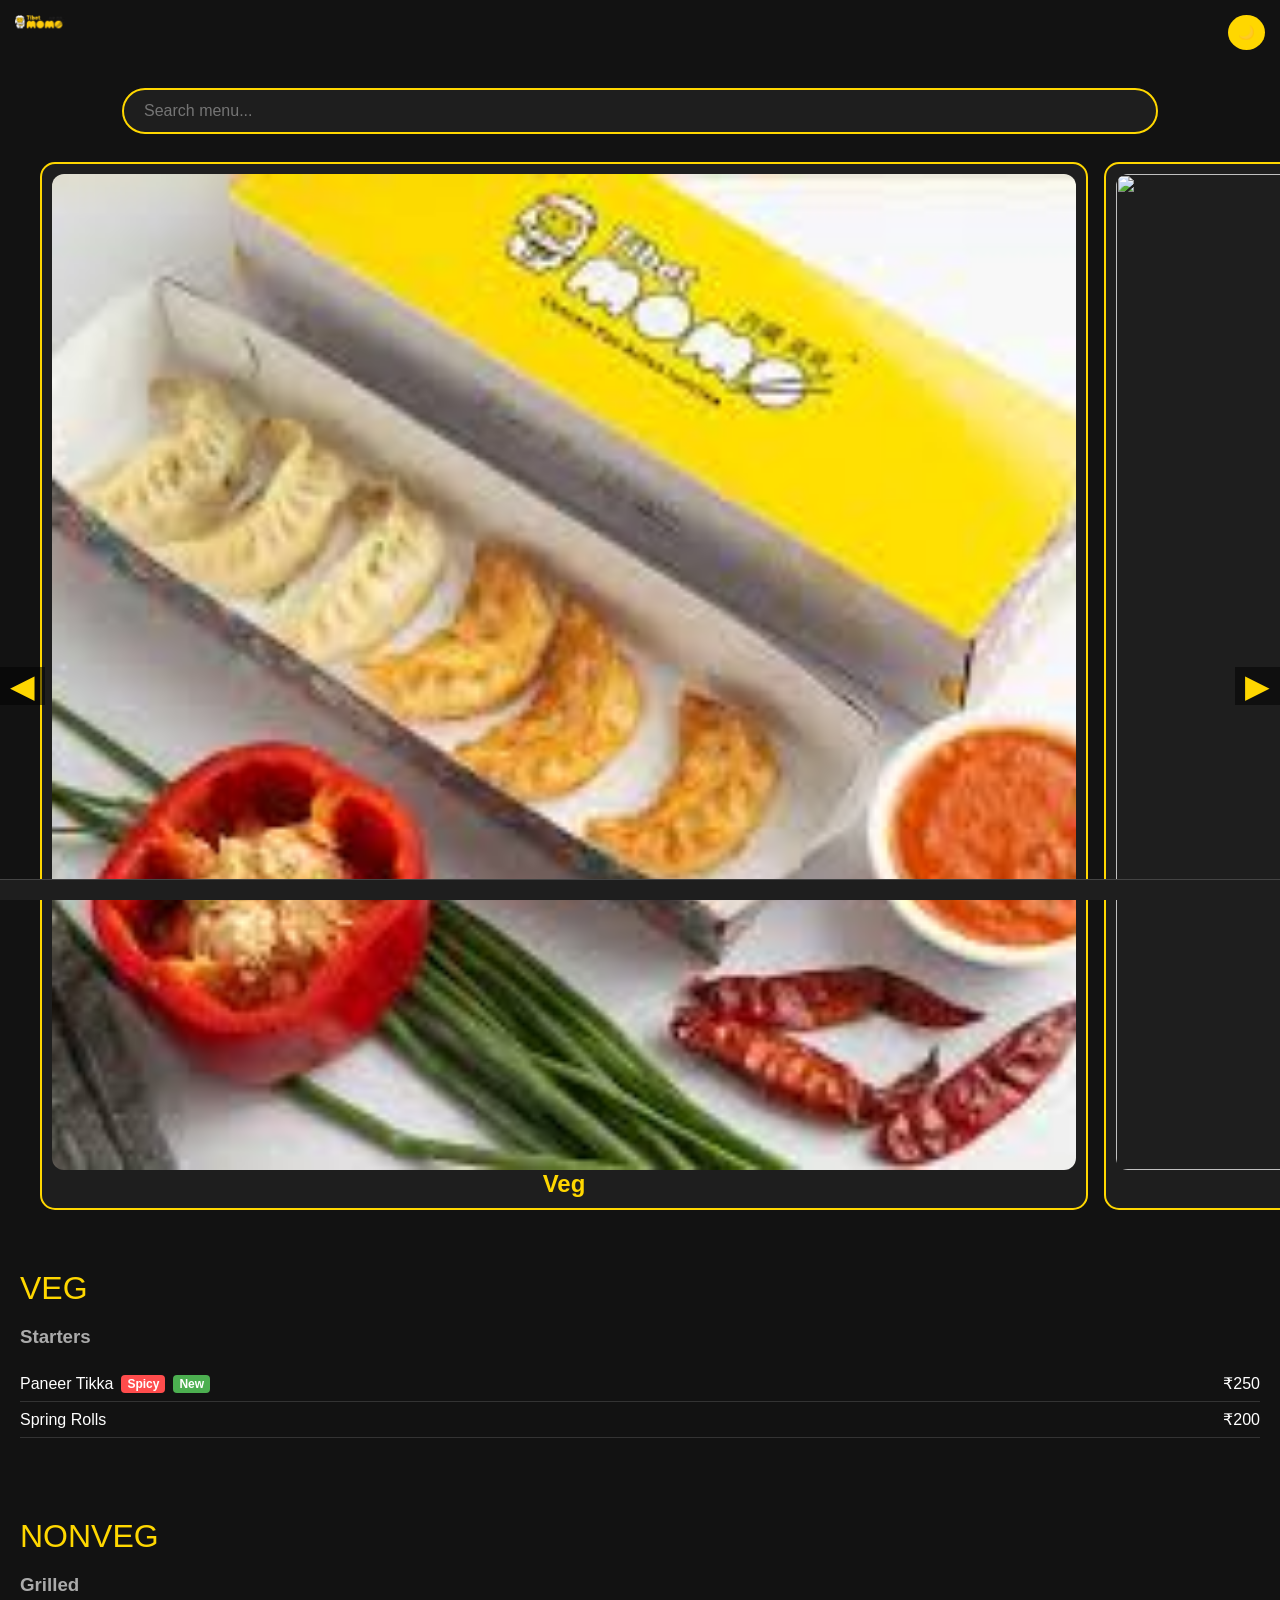
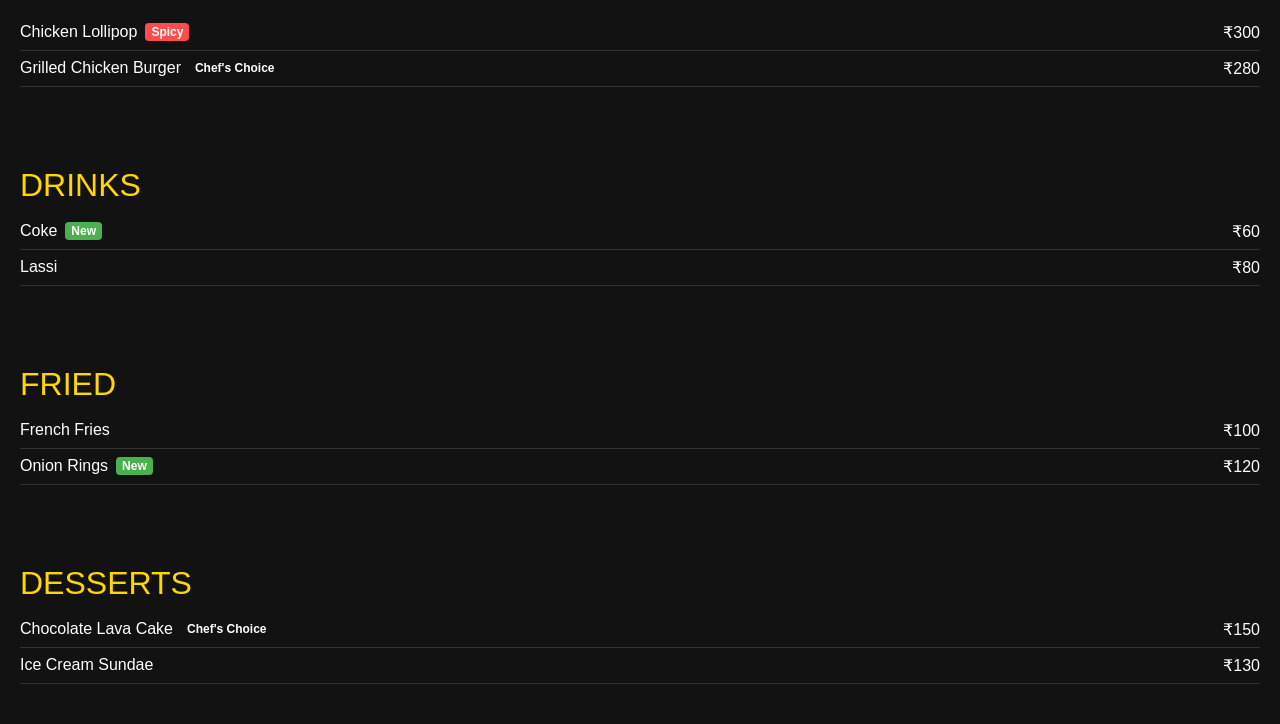
==== menu.html @ 3c0b153f "Add files via upload" ====
<!DOCTYPE html>
<html lang="en">
<head>
  <meta charset="UTF-8" />
  <meta name="viewport" content="width=device-width, initial-scale=1.0"/>
  <title>Dynamic Menu with Search & Badges</title>
  <style>
    :root {
      --gold: #ffd700;
      --dark: #121212;
      --light: #f0f0f0;
      --card-bg: #1e1e1e;
      --badge-spicy: #ff4c4c;
      --badge-new: #4caf50;
      --badge-special: #ff9800;
    }

    body {
      margin: 0;
      font-family: 'Segoe UI', sans-serif;
      background: var(--dark);
      color: #fff;
      transition: background 0.3s, color 0.3s;
    }

    body.light-mode {
      background: var(--light);
      color: #000;
    }

    .logo {
      position: fixed;
      top: 15px;
      left: 15px;
      width: 50px;
      z-index: 100;
    }

    .search-container {
      padding: 90px 20px 10px;
      text-align: center;
    }

    .search-input {
      padding: 12px 20px;
      border-radius: 30px;
      width: 80%;
      border: none;
      font-size: 1rem;
      background: #1e1e1e;
      color: #fff;
      outline: 2px solid var(--gold);
    }

    .search-input.light-mode {
      background: #fff;
      color: #000;
      outline: 2px solid #000;
    }

    .tile-nav {
      position: relative;
      display: flex;
      align-items: center;
      justify-content: center;
    }

    .arrow {
      background: rgba(0,0,0,0.5);
      border: none;
      color: var(--gold);
      font-size: 2rem;
      padding: 0 10px;
      cursor: pointer;
      position: absolute;
      top: 50%;
      transform: translateY(-50%);
      z-index: 10;
    }

    .arrow.left {
      left: 0;
    }

    .arrow.right {
      right: 0;
    }

    .category-tiles {
      display: flex;
      overflow-x: auto;
      scroll-snap-type: x mandatory;
      gap: 16px;
      padding: 20px 40px;
      box-sizing: border-box;
      scroll-behavior: smooth;
    }

    .tile {
      scroll-snap-align: center;
      width: 80vw;  /* Adjusted for responsive */
      height: 80vw; /* Keep square aspect ratio */
      flex: 0 0 auto;
      background: var(--card-bg);
      border: 2px solid var(--gold);
      border-radius: 15px;
      text-align: center;
      font-size: 1.5rem;
      font-weight: bold;
      color: var(--gold);
      cursor: pointer;
      padding: 10px;
      position: relative;
      display: flex;
      flex-direction: column;
      justify-content: center;
      align-items: center;
      overflow: hidden;
    }

    .tile img {
      width: 100%;
      height: 100%;
      object-fit: cover;  /* Ensures the image fills the entire tile */
      border-radius: 12px;
    }

    .tile:hover {
      transform: scale(1.02);
      box-shadow: 0 5px 20px rgba(255, 215, 0, 0.3);
    }

    .menu-section {
      padding: 40px 20px;
    }

    .section-title {
      font-size: 2rem;
      color: var(--gold);
      margin-bottom: 10px;
      text-transform: uppercase;
    }

    .menu-item {
      display: flex;
      justify-content: space-between;
      align-items: center;
      padding: 8px 0;
      border-bottom: 1px solid #333;
    }

    .item-name {
      display: flex;
      gap: 8px;
      flex-wrap: wrap;
    }

    .badge {
      font-size: 0.75rem;
      padding: 2px 6px;
      border-radius: 4px;
      color: #fff;
      font-weight: bold;
    }

    .badge.Spicy {
      background-color: var(--badge-spicy);
    }

    .badge.New {
      background-color: var(--badge-new);
    }

    .badge["Chef's Choice"] {
      background-color: var(--badge-special);
    }

    .footer {
      position: fixed;
      bottom: 0;
      width: 100%;
      background-color: var(--card-bg);
      color: var(--gold);
      display: flex;
      justify-content: space-around;
      align-items: center;
      padding: 10px 0;
      border-top: 1px solid #444;
      z-index: 1000;
    }

    .footer.light-mode {
      background-color: #f0f0f0;
      color: #000;
      border-top: 1px solid #ccc;
    }

    .footer i {
      font-size: 1.5rem;
    }

    /* Toggle button styles */
    .theme-toggle {
      position: fixed;
      top: 15px;
      right: 15px;
      background-color: var(--gold);
      border: none;
      border-radius: 50%;
      padding: 10px;
      cursor: pointer;
      z-index: 1000;
    }

  </style>
</head>
<body>

  <!-- Logo -->
  <img src="images/small-logo.png" alt="Logo" class="logo" />

  <!-- Theme Toggle Button -->
  <button class="theme-toggle" onclick="toggleTheme()">🌙</button>

  <!-- Search -->
  <div class="search-container">
    <input type="text" class="search-input" id="searchInput" placeholder="Search menu..." />
  </div>

  <!-- Category Tiles with Arrows -->
  <div class="tile-nav">
    <button class="arrow left" onclick="scrollTiles(-1)">&#9664;</button>
    <div class="category-tiles" id="categoryTiles"></div>
    <button class="arrow right" onclick="scrollTiles(1)">&#9654;</button>
  </div>

  <!-- Menu Sections -->
  <div id="menuSections"></div>

  <!-- Footer -->
  <div class="footer" id="footerBar">
    <div><i class="fas fa-home"></i></div>
    <div><i class="fas fa-question-circle"></i></div>
  </div>

  <script>
    const menuData = {
      veg: {
        Starters: [
          { name: "Paneer Tikka", price: 250, badges: ["Spicy", "New"], image: "images/veg.jpg" },
          { name: "Spring Rolls", price: 200, badges: [], image: "images/spring-rolls.jpg" }
        ]
      },
      nonveg: {
        Grilled: [
          { name: "Chicken Lollipop", price: 300, badges: ["Spicy"], image: "images/chicken-lollipop.jpg" },
          { name: "Grilled Chicken Burger", price: 280, badges: ["Chef's Choice"], image: "images/grilled-chicken-burger.jpg" }
        ]
      },
      drinks: {
        "": [
          { name: "Coke", price: 60, badges: ["New"], image: "images/coke.jpg" },
          { name: "Lassi", price: 80, badges: [], image: "images/lassi.jpg" }
        ]
      },
      fried: {
        "": [
          { name: "French Fries", price: 100, badges: [], image: "images/french-fries.jpg" },
          { name: "Onion Rings", price: 120, badges: ["New"], image: "images/onion-rings.jpg" }
        ]
      },
      desserts: {
        "": [
          { name: "Chocolate Lava Cake", price: 150, badges: ["Chef's Choice"], image: "images/chocolate-lava-cake.jpg" },
          { name: "Ice Cream Sundae", price: 130, badges: [], image: "images/ice-cream-sundae.jpg" }
        ]
      }
    };

    const tilesContainer = document.getElementById("categoryTiles");
    const sectionsContainer = document.getElementById("menuSections");

    // Create category tiles with images
    Object.keys(menuData).forEach(category => {
      const tile = document.createElement("div");
      tile.className = "tile";

      const img = document.createElement("img");
      const firstItem = menuData[category][Object.keys(menuData[category])[0]][0];
      img.src = firstItem.image || 'images/default.jpg';  // Default image if no image is available
      tile.appendChild(img);

      const text = document.createElement("span");
      text.textContent = category.charAt(0).toUpperCase() + category.slice(1);
      tile.appendChild(text);

      tile.onclick = () => scrollToSection(category);
      tilesContainer.appendChild(tile);
    });

    // Create menu sections
    Object.entries(menuData).forEach(([category, groups]) => {
      const section = document.createElement("div");
      section.className = "menu-section";
      section.id = category;

      const title = document.createElement("div");
      title.className = "section-title";
      title.textContent = category.toUpperCase();
      section.appendChild(title);

      Object.entries(groups).forEach(([sub, items]) => {
        if (sub) {
          const subEl = document.createElement("h3");
          subEl.textContent = sub;
          subEl.style.color = "#aaa";
          section.appendChild(subEl);
        }

        items.forEach(item => {
          const itemEl = document.createElement("div");
          itemEl.className = "menu-item";

          const nameEl = document.createElement("div");
          nameEl.className = "item-name";

          const itemName = document.createElement("span");
          itemName.textContent = item.name;
          nameEl.appendChild(itemName);

          if (item.badges && item.badges.length) {
            item.badges.forEach(badge => {
              const badgeEl = document.createElement("span");
              badgeEl.className = `badge ${badge}`;
              badgeEl.textContent = badge;
              nameEl.appendChild(badgeEl);
            });
          }

          const priceEl = document.createElement("span");
          priceEl.textContent = `₹${item.price}`;

          itemEl.appendChild(nameEl);
          itemEl.appendChild(priceEl);
          section.appendChild(itemEl);
        });
      });

      sectionsContainer.appendChild(section);
    });

    // Scroll to section
    function scrollToSection(id) {
      const el = document.getElementById(id);
      if (el) el.scrollIntoView({ behavior: 'smooth' });
    }

    // Arrows scroll
    function scrollTiles(dir) {
      const scrollAmount = window.innerWidth * 0.6;
      tilesContainer.scrollBy({ left: dir * scrollAmount, behavior: 'smooth' });
    }

    // Search filter
    document.getElementById("searchInput").addEventListener("input", e => {
      const query = e.target.value.toLowerCase();
      document.querySelectorAll(".menu-section").forEach(section => {
        let sectionVisible = false;
        section.querySelectorAll(".menu-item").forEach(item => {
          const name = item.querySelector(".item-name").textContent.toLowerCase();
          const match = name.includes(query);
          item.style.display = match ? "" : "none";
          if (match) sectionVisible = true;
        });
        section.style.display = sectionVisible ? "" : "none";
      });
    });

    // Theme toggle
    function toggleTheme() {
      document.body.classList.toggle("light-mode");
      document.getElementById("footerBar").classList.toggle("light-mode");
    }
  </script>

  <script src="https://kit.fontawesome.com/a076d05399.js"></script>
</body>
</html>
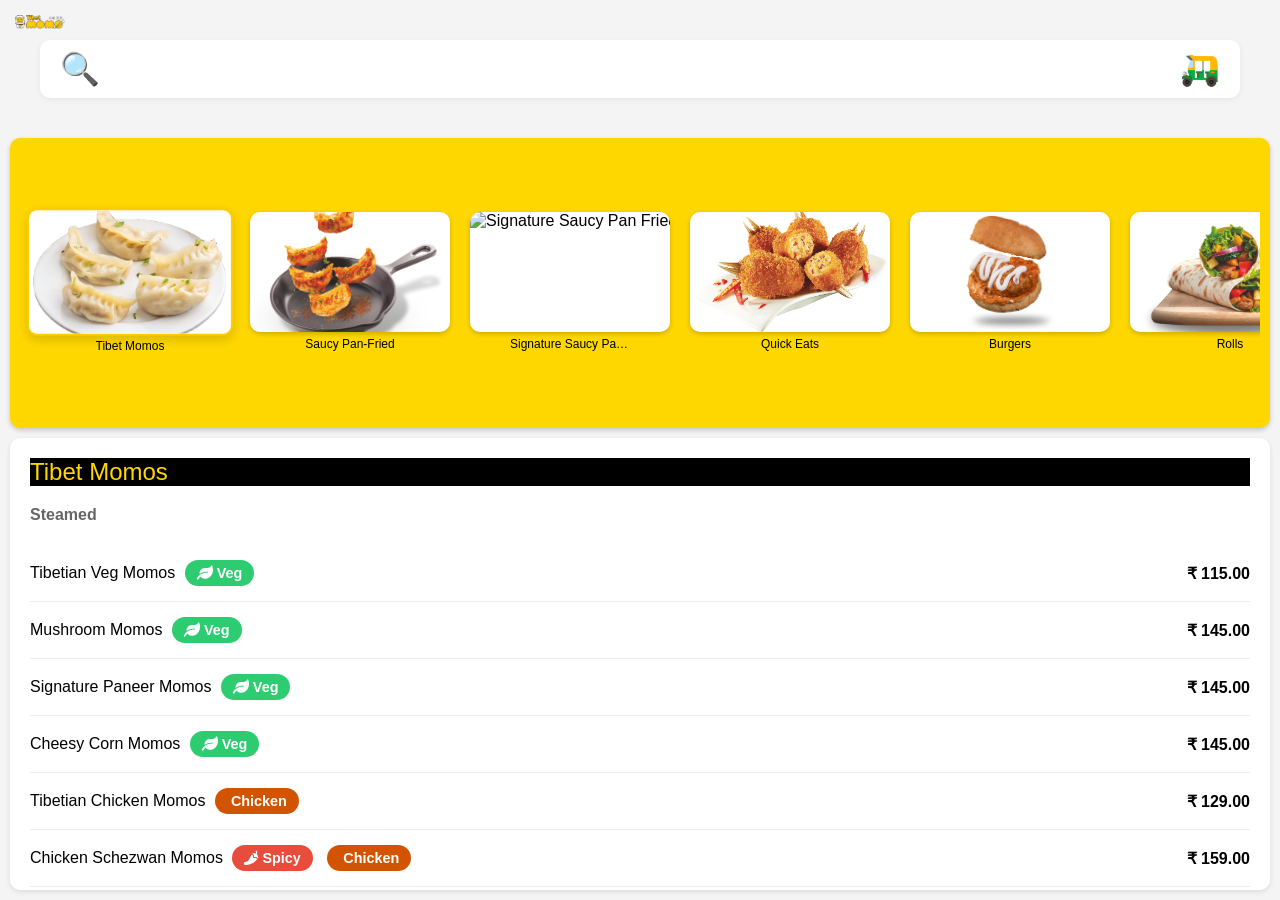
==== commit 7d9a62af: "Add files via upload" ====
--- a/menu.html
+++ b/menu.html
@@ -3,386 +3,1053 @@
 <head>
   <meta charset="UTF-8" />
   <meta name="viewport" content="width=device-width, initial-scale=1.0"/>
-  <title>Dynamic Menu with Search & Badges</title>
+  <title>Tibet MoMo - Perungalathur Menu</title>
+  <!-- Font Awesome CDN -->
+  <link rel="stylesheet" href="https://cdnjs.cloudflare.com/ajax/libs/font-awesome/5.15.4/css/all.min.css">
   <style>
-    :root {
-      --gold: #ffd700;
-      --dark: #121212;
-      --light: #f0f0f0;
-      --card-bg: #1e1e1e;
-      --badge-spicy: #ff4c4c;
-      --badge-new: #4caf50;
-      --badge-special: #ff9800;
-    }
-
-    body {
+    html, body {
       margin: 0;
-      font-family: 'Segoe UI', sans-serif;
-      background: var(--dark);
-      color: #fff;
-      transition: background 0.3s, color 0.3s;
-    }
-
-    body.light-mode {
-      background: var(--light);
-      color: #000;
-    }
-
+      padding: 0;
+      font-family: Arial, sans-serif;
+      background-color: #f4f4f4;
+      height: 100vh;
+      overflow: hidden;
+      display: flex;
+      flex-direction: column;
+    }
     .logo {
-      position: fixed;
-      top: 15px;
-      left: 15px;
-      width: 50px;
-      z-index: 100;
-    }
-
-    .search-container {
-      padding: 90px 20px 10px;
-      text-align: center;
-    }
-
-    .search-input {
-      padding: 12px 20px;
-      border-radius: 30px;
-      width: 80%;
-      border: none;
-      font-size: 1rem;
-      background: #1e1e1e;
-      color: #fff;
-      outline: 2px solid var(--gold);
-    }
-
-    .search-input.light-mode {
-      background: #fff;
-      color: #000;
-      outline: 2px solid #000;
-    }
-
-    .tile-nav {
-      position: relative;
+        position: fixed;
+        top: 15px;
+        left: 15px;
+        width: 50px;
+        z-index: 100;
+      }
+
+    .header {
       display: flex;
       align-items: center;
-      justify-content: center;
-    }
-
-    .arrow {
-      background: rgba(0,0,0,0.5);
-      border: none;
-      color: var(--gold);
-      font-size: 2rem;
-      padding: 0 10px;
+      padding: 10px 20px;
+      background-color: #ffffff;
+      border-radius: 10px;
+      margin: 40px;
+      box-shadow: 0 2px 6px rgba(0, 0, 0, 0.06);
+      position: relative;
+      z-index: 10;
+    }
+
+    .header .icon {
+      font-size: 2em;
       cursor: pointer;
-      position: absolute;
-      top: 50%;
-      transform: translateY(-50%);
-      z-index: 10;
-    }
-
-    .arrow.left {
-      left: 0;
-    }
-
-    .arrow.right {
-      right: 0;
-    }
-
-    .category-tiles {
+      color: #444;
+      transition: transform 0.2s;
+    }
+
+    .header .icon:hover {
+      transform: scale(1.1);
+    }
+
+    .search-bar {
+      display: none;
+      flex: 1;
+      margin-left: 15px;
+    }
+
+    .search-bar.active {
       display: flex;
-      overflow-x: auto;
-      scroll-snap-type: x mandatory;
-      gap: 16px;
-      padding: 20px 40px;
-      box-sizing: border-box;
-      scroll-behavior: smooth;
-    }
-
-    .tile {
-      scroll-snap-align: center;
-      width: 80vw;  /* Adjusted for responsive */
-      height: 80vw; /* Keep square aspect ratio */
-      flex: 0 0 auto;
-      background: var(--card-bg);
-      border: 2px solid var(--gold);
-      border-radius: 15px;
-      text-align: center;
-      font-size: 1.5rem;
-      font-weight: bold;
-      color: var(--gold);
-      cursor: pointer;
+    }
+
+    .search-bar input {
+      width: 100%;
+      padding: 8px 14px;
+      font-size: 15px;
+      border-radius: 25px;
+      border: 1px solid #ccc;
+      outline: none;
+    }
+
+     /* Modal Styles */
+     .modal {
+        display: none;
+        position: fixed;
+        top: 0;
+        left: 0;
+        width: 100%;
+        height: 100%;
+        background-color: rgba(0, 0, 0, 0.5);
+        justify-content: center;
+        align-items: center;
+        z-index: 100;
+      }
+      
+      .modal-content {
+        background-color: #fff;
+        padding: 30px 20px 20px;
+        border-radius: 10px;
+        width: 80%;
+        max-width: 400px;
+        text-align: center;
+        position: relative;
+      }
+      
+      .modal-close {
+        position: absolute;
+        top: 10px;
+        right: 15px;
+        font-size: 20px;
+        cursor: pointer;
+        color: #888;
+      }
+      
+      .modal-close:hover {
+        color: #333;
+      }
+      
+      .modal-content a {
+        display: inline-block;
+        margin-top: 15px;
+        color: #3498db;
+        text-decoration: none;
+        font-weight: bold;
+      }
+
+    .tile-section {
+      flex-shrink: 0;
+      height: 30vh;
       padding: 10px;
-      position: relative;
+      background-color: #ffffff;
+      box-shadow: 0 2px 5px rgba(0, 0, 0, 0.2);
+      border-radius: 10px;
+      margin: 0 10px;
       display: flex;
       flex-direction: column;
-      justify-content: center;
-      align-items: center;
+      background-color: gold;
+    }
+
+    .tile-container {
+        display: flex;
+        overflow-x: auto;
+        align-items: center;
+        scroll-snap-type: x mandatory;
+        width: 100%;
+        height: 100%;
+        padding: 0;
+        white-space: nowrap;
+    }
+
+    .tile-wrapper {
+      width: 200px;
+      flex-shrink: 0;
+      margin: 0 10px;
+      scroll-snap-align: center;
+      text-align: center;
+    }
+
+    .tile-card {
+      background-color: #fff;
+      border-radius: 10px;
+      box-shadow: 0 2px 5px rgba(0, 0, 0, 0.2);
+      transition: transform 0.2s, box-shadow 0.2s, border 0.2s;
+      cursor: pointer;
       overflow: hidden;
-    }
-
-    .tile img {
+      display: flex;
+      flex-direction: column;
+    }
+
+    .tile-card.active {
+      border: 2px solid #ffcc00;
+      box-shadow: 0 4px 10px rgba(0, 0, 0, 0.15);
+      transform: scale(1.03);
+    }
+
+    .tile-card img {
       width: 100%;
-      height: 100%;
-      object-fit: cover;  /* Ensures the image fills the entire tile */
-      border-radius: 12px;
-    }
-
-    .tile:hover {
-      transform: scale(1.02);
-      box-shadow: 0 5px 20px rgba(255, 215, 0, 0.3);
-    }
-
-    .menu-section {
-      padding: 40px 20px;
-    }
-
-    .section-title {
-      font-size: 2rem;
-      color: var(--gold);
+      height: 120px;
+      object-fit: cover;
+      border-top-left-radius: 10px;
+      border-top-right-radius: 10px;
+    }
+
+    .tile-category-title {
+        font-size: 0.75em;
+        margin-top: 5px;
+        max-width: 120px; /* Limit the width to prevent overflow */
+        white-space: nowrap; /* Prevent text from wrapping */
+        overflow: hidden; /* Hide overflowed text */
+        text-overflow: ellipsis; /* Show ellipsis for overflowed text */
+        display: inline-block; /* Ensure block size for proper text handling */
+      }
+
+    .item-list-section {
+      flex: 1;
+      overflow-y: auto;
+      padding: 20px;
+      background-color: #fff;
+      border-radius: 10px;
+      box-shadow: 0 2px 5px rgba(0, 0, 0, 0.1);
+      opacity: 0;
+      transition: opacity 0.3s;
+      margin: 10px;
+    }
+
+    .item-title {
+      font-size: 1.5em;
       margin-bottom: 10px;
-      text-transform: uppercase;
-    }
-
-    .menu-item {
+      color: gold;
+      font-style: initial;
+      font-family: "Speedee Bold", "Roboto", "Helvetica Neue", Helvetica, Arial, sans-serif;
+      background-color: black;
+
+
+    }
+
+    .item {
+      border-bottom: 1px solid #eee;
+      padding: 10px 0;
       display: flex;
       justify-content: space-between;
       align-items: center;
-      padding: 8px 0;
-      border-bottom: 1px solid #333;
     }
 
     .item-name {
-      display: flex;
-      gap: 8px;
-      flex-wrap: wrap;
-    }
-
-    .badge {
-      font-size: 0.75rem;
-      padding: 2px 6px;
-      border-radius: 4px;
-      color: #fff;
+      flex: 1;
+    }
+
+    .item-price {
       font-weight: bold;
     }
 
-    .badge.Spicy {
-      background-color: var(--badge-spicy);
-    }
-
-    .badge.New {
-      background-color: var(--badge-new);
-    }
-
-    .badge["Chef's Choice"] {
-      background-color: var(--badge-special);
-    }
-
-    .footer {
-      position: fixed;
-      bottom: 0;
-      width: 100%;
-      background-color: var(--card-bg);
-      color: var(--gold);
-      display: flex;
-      justify-content: space-around;
-      align-items: center;
-      padding: 10px 0;
-      border-top: 1px solid #444;
-      z-index: 1000;
-    }
-
-    .footer.light-mode {
-      background-color: #f0f0f0;
-      color: #000;
-      border-top: 1px solid #ccc;
-    }
-
-    .footer i {
-      font-size: 1.5rem;
-    }
-
-    /* Toggle button styles */
-    .theme-toggle {
-      position: fixed;
-      top: 15px;
-      right: 15px;
-      background-color: var(--gold);
-      border: none;
-      border-radius: 50%;
-      padding: 10px;
-      cursor: pointer;
-      z-index: 1000;
-    }
-
+    /* Base tag styling */
+    .tag {
+      display: inline-block;
+      padding: 5px 12px;
+      border-radius: 20px;
+      color: white;
+      font-size: 0.9em;
+      margin: 5px;
+      font-weight: bold;
+    }
+    
+    /* Tag colors based on the tag type */
+    .tag.Beef { background-color: #8e44ad; } /* Purple */
+    .tag.Chicken { background-color: #d35400; } /* Golden Brown */
+    .tag.Vegan { background-color: #27ae60; } /* Dark Green */
+    .tag.Veg { background-color: #2ecc71; } /* Light Green */
+    .tag.Cheese { background-color: #f39c12; } /* Yellow */
+    .tag.Spicy { background-color: #e74c3c; } /* Red */
+    .tag["Gluten-Free"] { background-color: #3498db; } /* Blue */
+    .tag["Dairy-Free"] { background-color: #a29bfe; } /* Lavender */
+    .tag.Seafood { background-color: #1abc9c; } /* Teal */
+    .tag.Cold { background-color: #74b9ff; } /* Light Blue */
+    .tag.Frozen { background-color: #81ecec; } /* Ice Blue */
+    .tag.Sweet { background-color: #f78fb3; } /* Pink */
+
+    @media (max-width: 500px) {
+      .tile-wrapper {
+        width: 150px;
+      }
+
+      .tile-card {
+        flex: 0 0 100px;
+      }
+
+      .header {
+        margin: 40px;
+        border-radius: 8px;
+      }
+    }
   </style>
 </head>
+
 <body>
-
-  <!-- Logo -->
-  <img src="images/small-logo.png" alt="Logo" class="logo" />
-
-  <!-- Theme Toggle Button -->
-  <button class="theme-toggle" onclick="toggleTheme()">🌙</button>
-
-  <!-- Search -->
-  <div class="search-container">
-    <input type="text" class="search-input" id="searchInput" placeholder="Search menu..." />
+    <div onclick="window.location.href='index.html';">
+        <img src="images/small-logo.png" alt="Logo" class="logo" /></div>
+  <div class="header">
+    
+    <div class="icon" id="searchIcon">🔍</div>
+    <div class="search-bar" id="searchBar">
+      <input type="text" id="searchInput" placeholder="Search items..." />
+    </div>
+        <!-- Map Icon for the Modal -->
+         <div class="icon" id="mapIcon" style="margin-left: auto;">🛺</div>        
+    
+
+          <!-- Modal -->
+          <div class="modal" id="mapModal">
+            <div class="modal-content">
+              <div class="modal-close" onclick="closeModal()">✖</div>
+              <h3>Our Restaurant Location</h3>
+              <p>Visit us at: <span id="restaurantAddress">123 Tasty St, Food City, FC 12345</span></p>
+              <a href="https://maps.app.goo.gl/sW9kpJn4m6VeZVRb6" target="_blank" id="getDirections">Get Directions</a>
+            </div>
+          </div>
   </div>
 
-  <!-- Category Tiles with Arrows -->
-  <div class="tile-nav">
-    <button class="arrow left" onclick="scrollTiles(-1)">&#9664;</button>
-    <div class="category-tiles" id="categoryTiles"></div>
-    <button class="arrow right" onclick="scrollTiles(1)">&#9654;</button>
+  <div class="tile-section">
+    <div class="tile-container" id="tileContainer"></div>
   </div>
 
-  <!-- Menu Sections -->
-  <div id="menuSections"></div>
-
-  <!-- Footer -->
-  <div class="footer" id="footerBar">
-    <div><i class="fas fa-home"></i></div>
-    <div><i class="fas fa-question-circle"></i></div>
-  </div>
+  <div class="item-list-section" id="itemList"></div>
 
   <script>
-    const menuData = {
-      veg: {
-        Starters: [
-          { name: "Paneer Tikka", price: 250, badges: ["Spicy", "New"], image: "images/veg.jpg" },
-          { name: "Spring Rolls", price: 200, badges: [], image: "images/spring-rolls.jpg" }
-        ]
-      },
-      nonveg: {
-        Grilled: [
-          { name: "Chicken Lollipop", price: 300, badges: ["Spicy"], image: "images/chicken-lollipop.jpg" },
-          { name: "Grilled Chicken Burger", price: 280, badges: ["Chef's Choice"], image: "images/grilled-chicken-burger.jpg" }
-        ]
-      },
-      drinks: {
-        "": [
-          { name: "Coke", price: 60, badges: ["New"], image: "images/coke.jpg" },
-          { name: "Lassi", price: 80, badges: [], image: "images/lassi.jpg" }
-        ]
-      },
-      fried: {
-        "": [
-          { name: "French Fries", price: 100, badges: [], image: "images/french-fries.jpg" },
-          { name: "Onion Rings", price: 120, badges: ["New"], image: "images/onion-rings.jpg" }
-        ]
-      },
-      desserts: {
-        "": [
-          { name: "Chocolate Lava Cake", price: 150, badges: ["Chef's Choice"], image: "images/chocolate-lava-cake.jpg" },
-          { name: "Ice Cream Sundae", price: 130, badges: [], image: "images/ice-cream-sundae.jpg" }
-        ]
-      }
+    const menuData = 
+    {
+        "Tibet Momos": {
+          "Steamed": [
+            {
+              "name": "Tibetian Veg Momos",
+              "price": 115,
+              "tags": [
+                "Veg"
+              ]
+            },
+            {
+              "name": "Mushroom Momos",
+              "price": 145,
+              "tags": [
+                "Veg"
+              ]
+            },
+            {
+              "name": "Signature Paneer Momos",
+              "price": 145,
+              "tags": [
+                "Veg"
+              ]
+            },
+            {
+              "name": "Cheesy Corn Momos",
+              "price": 145,
+              "tags": [
+                "Veg"
+              ]
+            },
+            {
+              "name": "Tibetian Chicken Momos",
+              "price": 129,
+              "tags": [
+                "Chicken"
+              ]
+            },
+            {
+              "name": "Chicken Schezwan Momos",
+              "price": 159,
+              "tags": [
+                "Spicy",
+                "Chicken"
+              ]
+            },
+            {
+              "name": "Cheesy Chicken Momos",
+              "price": 159,
+              "tags": [
+                "Cheese",
+                "Chicken"
+              ]
+            },
+            {
+              "name": "Fish Momos",
+              "price": 179,
+              "tags": [
+                "Seafood"
+              ]
+            },
+            {
+              "name": "Prawn Momos",
+              "price": 179,
+              "tags": [
+                "Seafood"
+              ]
+            }
+          ],
+          "Fried": [
+            {
+              "name": "Tibetian Veg Momos  Fried",
+              "price": 115,
+              "tags": [
+                "Veg"
+              ]
+            },
+            {
+              "name": "Mushroom Momos Fried",
+              "price": 145,
+              "tags": [
+                "Veg"
+              ]
+            },
+            {
+              "name": "Signature Paneer Momos  Fried",
+              "price": 145,
+              "tags": [
+                "Veg"
+              ]
+            },
+            {
+              "name": "Cheesy Corn Momos  Fried",
+              "price": 145,
+              "tags": [
+                "Veg"
+              ]
+            },
+            {
+              "name": "Tibetian Chicken Momos  Fried",
+              "price": 129,
+              "tags": []
+            },
+            {
+              "name": "Chicken Schezwan Momos  Fried",
+              "price": 159,
+              "tags": [
+                "Spicy",
+                "Chicken"
+              ]
+            },
+            {
+              "name": "Cheesy Chicken Momos  Fried",
+              "price": 159,
+              "tags": [
+                "Cheese",
+                "Chicken"
+              ]
+            },
+            {
+              "name": "Fish Momos  Fried",
+              "price": 169,
+              "tags": [
+                "Seafood"
+              ]
+            },
+            {
+              "name": "Prawn Momos Fried",
+              "price": 189,
+              "tags": [
+                "Seafood"
+              ]
+            }
+          ]
+        },
+        "Saucy Pan-Fried": {
+          "Regular Saucy Pan Fried Momos": [
+            {
+              "name": "Schezwan Veg Momos",
+              "price": 209,
+              "tags": [
+                "Veg",
+                "Spicy"
+              ]
+            },
+            {
+              "name": "Schezwan NonVeg Momos",
+              "price": 209,
+              "tags": [
+                "Spicy"
+              ]
+            }
+          ],
+          "Choice of Tibet Momos  Veg": [
+            {
+              "name": "Mushroom momos",
+              "price": 10,
+              "tags": [
+                "Veg"
+              ]
+            },
+            {
+              "name": "Cheesy corn momos",
+              "price": 10,
+              "tags": [
+                "Cheese",
+                "Veg"
+              ]
+            },
+            {
+              "name": "Signature Paneer momos",
+              "price": 10,
+              "tags": [
+                "Veg"
+              ]
+            }
+          ],
+          "Choice of Tibet Momos  Nonveg": [
+            {
+              "name": "Chicken Schezwan Momos",
+              "price": 10,
+              "tags": [
+                "Chicken"
+              ]
+            },
+            {
+              "name": "Cheesy Chicken Momos",
+              "price": 29,
+              "tags": []
+            },
+            {
+              "name": "Fish Momos",
+              "price": 49,
+              "tags": [
+                "Seafood"
+              ]
+            },
+            {
+              "name": "Prawn Momos",
+              "price": 49,
+              "tags": [
+                "Seafood"
+              ]
+            }
+          ]
+        },
+        "Signature Saucy Pan Fried": {
+          "Butter Masala": [
+            {
+              "name": "Butter Masala Veg Momos",
+              "price": 209,
+              "tags": [
+                "Veg"
+              ]
+            },
+            {
+              "name": "Butter Masala Nonveg Momos",
+              "price": 209,
+              "tags": []
+            }
+          ],
+          "Afgani": [
+            {
+              "name": "Afghani Veg Momos",
+              "price": 219,
+              "tags": [
+                "veg"
+              ]
+            },
+            {
+              "name": "Afghani Nonveg Momos",
+              "price": 219,
+              "tags": [
+                "Yummy"
+              ]
+            }
+          ],
+          "Chettinad": [
+            {
+              "name": "Chettinad Veg Momos",
+              "price": 209,
+              "tags": [
+                "Veg"
+              ]
+            },
+            {
+              "name": "Chettinad Nonveg Momos",
+              "price": 219,
+              "tags": []
+            }
+          ],
+          "Choice of Tibet Momos  Veg": [
+            {
+              "name": "Mushroom momos",
+              "price": 10,
+              "tags": [
+                "Veg"
+              ]
+            },
+            {
+              "name": "Cheesy corn momos",
+              "price": 10,
+              "tags": [
+                "Veg",
+                "Cheese"
+              ]
+            },
+            {
+              "name": "Signature Paneer momos",
+              "price": 10,
+              "tags": [
+                "Veg"
+              ]
+            }
+          ],
+          "Choice of Tibet Momos  Nonveg": [
+            {
+              "name": "Chicken Schezwan Momos",
+              "price": 10,
+              "tags": [
+                "Spicy"
+              ]
+            },
+            {
+              "name": "Cheesy Chicken Momos",
+              "price": 29,
+              "tags": [
+                "Cheese"
+              ]
+            },
+            {
+              "name": "Fish Momos",
+              "price": 49,
+              "tags": [
+                "Seafood"
+              ]
+            },
+            {
+              "name": "Prawn Momos",
+              "price": 49,
+              "tags": [
+                "Seafood"
+              ]
+            }
+          ]
+        },
+        "Quick Eats": {
+          "Lollipop": [
+            {
+              "name": "Chicken Lollipop",
+              "price": 279,
+              "tags": [
+                "Chicken"
+              ]
+            },
+            {
+              "name": "Crab Lollipop",
+              "price": 329,
+              "tags": [
+                "Seafood"
+              ]
+            }
+          ],
+          "Fries": [
+            {
+              "name": "French fries",
+              "price": 139,
+              "tags": [
+                "Veg"
+              ]
+            }
+          ]
+        },
+        "Burgers": {
+          "MO Burgers": [
+            {
+              "name": "Veg Mo burger",
+              "price": 129,
+              "tags": [
+                "Veg"
+              ]
+            },
+            {
+              "name": "Sig Paneer Mo  Burger",
+              "price": 149,
+              "tags": [
+                "Veg"
+              ]
+            },
+            {
+              "name": "Chicken Mo  Burger",
+              "price": 149,
+              "tags": [
+                "Yummy"
+              ]
+            }
+          ]
+        },
+        "Rolls": {
+          "Mo Rolls": [
+            {
+              "name": "Veg Mo Roll",
+              "price": 159,
+              "tags": [
+                "Spicy",
+                "Veg"
+              ]
+            },
+            {
+              "name": "corny Mo Roll",
+              "price": 189,
+              "tags": [
+                "Veg"
+              ]
+            },
+            {
+              "name": "Chicken Momo Roll",
+              "price": 189,
+              "tags": []
+            },
+            {
+              "name": "Jango Chicken Mo Roll",
+              "price": 209,
+              "tags": [
+                "Yummy"
+              ]
+            }
+          ]
+        },
+        "Maggi Momo": {
+          "Veg": [
+            {
+              "name": "Veg Momo Maggi",
+              "price": 169,
+              "tags": [
+                "Yummy"
+              ]
+            }
+          ],
+          "Chicken": [
+            {
+              "name": "Chicken Momo Maggi",
+              "price": 189,
+              "tags": []
+            }
+          ]
+        },
+        "Dessert": {
+          "Chocolate": [
+            {
+              "name": "Chocolate Momo 2pcs",
+              "price": 60,
+              "tags": [
+                "Yummy"
+              ]
+            }
+          ]
+        },
+        "Beverages": {
+          "Mojito": [
+            {
+              "name": "Blue Island Mojito",
+              "price": 99,
+              "tags": [
+                "Cold"
+              ]
+            },
+            {
+              "name": "Virgin Mojito",
+              "price": 99,
+              "tags": [
+                "Cold"
+              ]
+            },
+            {
+              "name": "Strawberry Love Mojito",
+              "price": 99,
+              "tags": [
+                "Cold"
+              ]
+            },
+            {
+              "name": "Litchi Freshers Mojito",
+              "price": 99,
+              "tags": [
+                "Cold"
+              ]
+            }
+          ],
+          "Shakes": [
+            {
+              "name": "Kit  Kat Shake",
+              "price": 129,
+              "tags": [
+                "Sweet"
+              ]
+            },
+            {
+              "name": "Oreo Shake",
+              "price": 179,
+              "tags": [
+                "Sweet"
+              ]
+            },
+            {
+              "name": "Cold Milo Magic Shake",
+              "price": 129,
+              "tags": [
+                "Sweet"
+              ]
+            }
+          ]
+        },
+        "Mega Savings and Party Combo": {
+          "Momos with Fries and Mojito Combo": [
+            {
+              "name": "Tibet Original Veg Momos Combo",
+              "price": 269,
+              "tags": [
+                "Veg"
+              ]
+            },
+            {
+              "name": "Tibet Original Chicken Momos Combo",
+              "price": 269,
+              "tags": [
+                "Chicken"
+              ]
+            }
+          ],
+          "Big Bang Combo 2": [
+            {
+              "name": "Tibet Original Veg 10pcs2 Veg MoBurgers2 Mojitos",
+              "price": 399,
+              "tags": [
+                "Veg"
+              ]
+            },
+            {
+              "name": "Tibet Original Chicken 10pcs2 Chicken MoBurgers2 Mojitos",
+              "price": 399,
+              "tags": []
+            }
+          ],
+          "Saucy Party Combo": [
+            {
+              "name": "Veg Saucy Party Combo",
+              "price": 899,
+              "tags": [
+                "Veg",
+                "Spicy"
+              ]
+            },
+            {
+              "name": "Chicken Saucy Party Combo",
+              "price": 899,
+              "tags": [
+                "Spicy"
+              ]
+            }
+          ],
+          "Doubles Combo": [
+            {
+              "name": "2 Veg MoBurgers 99 each",
+              "price": 198,
+              "tags": []
+            },
+            {
+              "name": "2 Chicken MoBurgers 99 each",
+              "price": 198,
+              "tags": [
+                "Chicken"
+              ]
+            },
+            {
+              "name": "2 Veg Momos Rolls",
+              "price": 258,
+              "tags": []
+            },
+            {
+              "name": "2 Chicken Momos Rolls",
+              "price": 258,
+              "tags": []
+            }
+          ],
+          "Momo Mania": [
+            {
+              "name": "Veg Momos Mania 20 Pieces",
+              "price": 499,
+              "tags": [
+                "Yummy"
+              ]
+            },
+            {
+              "name": "Chicken Momos Mania 20 Pieces",
+              "price": 595,
+              "tags": [
+                "Yummy"
+              ]
+            }
+          ]
+        }
+      }
+          
+      ;
+
+    const categoryImages = {
+"Burgers":"images/burger.png",
+"Tibet Momos":"images/steam_momo.png",
+"Saucy Pan-Fried":"images/pan_fried.png",
+"Signature Saucy Pan Fried":"images/Saucy_Pan_Fried.png",
+"Quick Eats":"images/lollipop.png",
+"Rolls":"images/roll.png",
+"Maggi Momo":"images/maggi_momo.png",
+"Dessert":"images/choco_momo.png",
+"Beverages":"images/mojito.png",
+"Mega Savings and Party Combo":"images/momo_mania.png"
+
+      };
+  
+      let allItems = [];
+      Object.values(menuData).forEach(subcats =>
+        Object.values(subcats).forEach(items => allItems.push(...items))
+      );
+
+    const tagIconLookup = {
+      Beef: "fas fa-drumstick-bite",
+      Chicken: "fas fa-chicken",
+      Vegan: "fas fa-leaf",
+      Veg: "fas fa-leaf",
+      Cheese: "fas fa-cheese",
+      Spicy: "fas fa-pepper-hot",
+      "Gluten-Free": "fas fa-bread-slice",
+      "Dairy-Free": "fas fa-glass-whiskey",
+      Seafood: "fas fa-fish",
+      Cold: "fas fa-snowflake",
+      Frozen: "fas fa-ice-cream",
+      Sweet: "fas fa-candy-cane"
     };
 
-    const tilesContainer = document.getElementById("categoryTiles");
-    const sectionsContainer = document.getElementById("menuSections");
-
-    // Create category tiles with images
-    Object.keys(menuData).forEach(category => {
-      const tile = document.createElement("div");
-      tile.className = "tile";
-
-      const img = document.createElement("img");
-      const firstItem = menuData[category][Object.keys(menuData[category])[0]][0];
-      img.src = firstItem.image || 'images/default.jpg';  // Default image if no image is available
-      tile.appendChild(img);
-
-      const text = document.createElement("span");
-      text.textContent = category.charAt(0).toUpperCase() + category.slice(1);
-      tile.appendChild(text);
-
-      tile.onclick = () => scrollToSection(category);
-      tilesContainer.appendChild(tile);
+    function generateTags(tags) {
+      return tags.map(tag => {
+        const iconClass = tagIconLookup[tag];
+        return `
+          <span class="tag ${tag}">
+            ${iconClass ? `<i class="${iconClass}"></i>` : ''} ${tag}
+          </span>
+        `;
+      }).join(" ");
+    }
+
+
+    function loadTiles(data) {
+        const container = document.getElementById("tileContainer");
+        container.innerHTML = "";
+      
+        // Create an array to hold categories for later use
+        const categories = Object.entries(data);
+      
+        categories.forEach(([category]) => {
+          const wrapper = document.createElement("div");
+          wrapper.className = "tile-wrapper";
+      
+          const card = document.createElement("div");
+          card.className = "tile-card";
+          card.dataset.category = category;
+      
+          card.onclick = () => selectTile(category, data[category], card);
+      
+          const img = document.createElement("img");
+          img.src = categoryImages[category] || "placeholder.jpg";
+          img.alt = category;
+      
+          const title = document.createElement("div");
+          title.className = "tile-category-title";
+          title.innerText = category;
+      
+          card.appendChild(img);
+          wrapper.appendChild(card);
+          wrapper.appendChild(title);
+          container.appendChild(wrapper);
+        });
+      
+        // After loading the tiles, activate the first tile if it exists
+        if (categories.length > 0) {
+          const firstCategory = categories[0][0];
+          const firstSubcategory = data[firstCategory];
+          const firstCard = container.querySelector(".tile-card");
+          selectTile(firstCategory, firstSubcategory, firstCard);
+        }
+      }
+
+    function selectTile(title, subcategories, selectedCard) {
+        
+      document.querySelectorAll(".tile-card").forEach(card =>
+        card.classList.remove("active")
+      );
+      selectedCard.classList.add("active");
+
+      const itemList = document.getElementById("itemList");
+      let html = `<div class="item-title">${title}</div>`;
+
+      Object.entries(subcategories).forEach(([subCat, items]) => {
+        html += `<h4 style="margin-top: 20px; color: #666;">${subCat}</h4>`;
+        html += items.map(item => `
+          <div class="item">
+            <span class="item-name">
+              ${item.name}
+              ${generateTags(item.tags)}
+            </span>
+            <span class="item-price">₹ ${item.price.toFixed(2)}</span>
+          </div>
+        `).join("");
+      });
+
+      itemList.innerHTML = html;
+      itemList.style.opacity = "1";
+    }
+
+    function loadFilteredItems(query) {
+      const itemList = document.getElementById("itemList");
+      const lowerQuery = query.toLowerCase();
+
+      const filtered = allItems.filter(item =>
+        item.name.toLowerCase().includes(lowerQuery) ||
+        item.tags?.some(tag => tag.toLowerCase().includes(lowerQuery))
+      );
+
+      if (filtered.length === 0) {
+        itemList.innerHTML = `<div>No items match "${query}".</div>`;
+        return;
+      }
+
+      let html = `<div class="item-title">Search Results</div>`;
+      html += filtered.map(item => `
+        <div class="item">
+          <span class="item-name">
+            ${item.name}
+            ${generateTags(item.tags)}
+          </span>
+          <span class="item-price">₹ ${item.price.toFixed(2)}</span>
+        </div>
+      `).join("");
+
+      itemList.innerHTML = html;
+      itemList.style.opacity = "1";
+    }
+
+    document.getElementById("searchIcon").onclick = function () {
+      const searchBar = document.getElementById("searchBar");
+      const isActive = searchBar.classList.toggle("active");
+      const input = document.getElementById("searchInput");
+
+      if (isActive) {
+        input.focus();
+        loadFilteredItems(input.value);
+      } else {
+        input.value = "";
+        document.getElementById("itemList").innerHTML = "";
+        document.getElementById("itemList").style.opacity = "0";
+      }
+    };
+
+    document.getElementById("searchInput").addEventListener("input", e => {
+      const value = e.target.value.trim();
+      if (value === "") {
+        document.getElementById("itemList").innerHTML = "";
+        document.getElementById("itemList").style.opacity = "0";
+      } else {
+        loadFilteredItems(value);
+      }
     });
 
-    // Create menu sections
-    Object.entries(menuData).forEach(([category, groups]) => {
-      const section = document.createElement("div");
-      section.className = "menu-section";
-      section.id = category;
-
-      const title = document.createElement("div");
-      title.className = "section-title";
-      title.textContent = category.toUpperCase();
-      section.appendChild(title);
-
-      Object.entries(groups).forEach(([sub, items]) => {
-        if (sub) {
-          const subEl = document.createElement("h3");
-          subEl.textContent = sub;
-          subEl.style.color = "#aaa";
-          section.appendChild(subEl);
-        }
-
-        items.forEach(item => {
-          const itemEl = document.createElement("div");
-          itemEl.className = "menu-item";
-
-          const nameEl = document.createElement("div");
-          nameEl.className = "item-name";
-
-          const itemName = document.createElement("span");
-          itemName.textContent = item.name;
-          nameEl.appendChild(itemName);
-
-          if (item.badges && item.badges.length) {
-            item.badges.forEach(badge => {
-              const badgeEl = document.createElement("span");
-              badgeEl.className = `badge ${badge}`;
-              badgeEl.textContent = badge;
-              nameEl.appendChild(badgeEl);
-            });
-          }
-
-          const priceEl = document.createElement("span");
-          priceEl.textContent = `₹${item.price}`;
-
-          itemEl.appendChild(nameEl);
-          itemEl.appendChild(priceEl);
-          section.appendChild(itemEl);
-        });
-      });
-
-      sectionsContainer.appendChild(section);
-    });
-
-    // Scroll to section
-    function scrollToSection(id) {
-      const el = document.getElementById(id);
-      if (el) el.scrollIntoView({ behavior: 'smooth' });
-    }
-
-    // Arrows scroll
-    function scrollTiles(dir) {
-      const scrollAmount = window.innerWidth * 0.6;
-      tilesContainer.scrollBy({ left: dir * scrollAmount, behavior: 'smooth' });
-    }
-
-    // Search filter
-    document.getElementById("searchInput").addEventListener("input", e => {
-      const query = e.target.value.toLowerCase();
-      document.querySelectorAll(".menu-section").forEach(section => {
-        let sectionVisible = false;
-        section.querySelectorAll(".menu-item").forEach(item => {
-          const name = item.querySelector(".item-name").textContent.toLowerCase();
-          const match = name.includes(query);
-          item.style.display = match ? "" : "none";
-          if (match) sectionVisible = true;
-        });
-        section.style.display = sectionVisible ? "" : "none";
-      });
-    });
-
-    // Theme toggle
-    function toggleTheme() {
-      document.body.classList.toggle("light-mode");
-      document.getElementById("footerBar").classList.toggle("light-mode");
-    }
+   
+  const mapIcon = document.getElementById("mapIcon");
+  const mapModal = document.getElementById("mapModal");
+  const getDirections = document.getElementById("getDirections");
+
+  mapIcon.onclick = function () {
+    mapModal.style.display = "flex";
+  };
+
+  function closeModal() {
+    mapModal.style.display = "none";
+  }
+
+  getDirections.onclick = function () {
+    closeModal(); // Close modal when directions clicked
+  };
+
+    // Menu data and other script functionalities are unchanged...
+    // Here, you can reuse the code you've already set up for menu, tiles, etc.
+
+    // Example address and modal content, you can dynamically update it if needed
+    restaurantAddress.innerText = "24, Kamaraj High Rd, Balaji Nagar, New Perungalathur, Chennai, Perungalathur, Tamil Nadu 600063, India";
+
+    loadTiles(menuData);
   </script>
-
-  <script src="https://kit.fontawesome.com/a076d05399.js"></script>
+  <script src="menuDataExtractor.js"></script>
 </body>
 </html>
